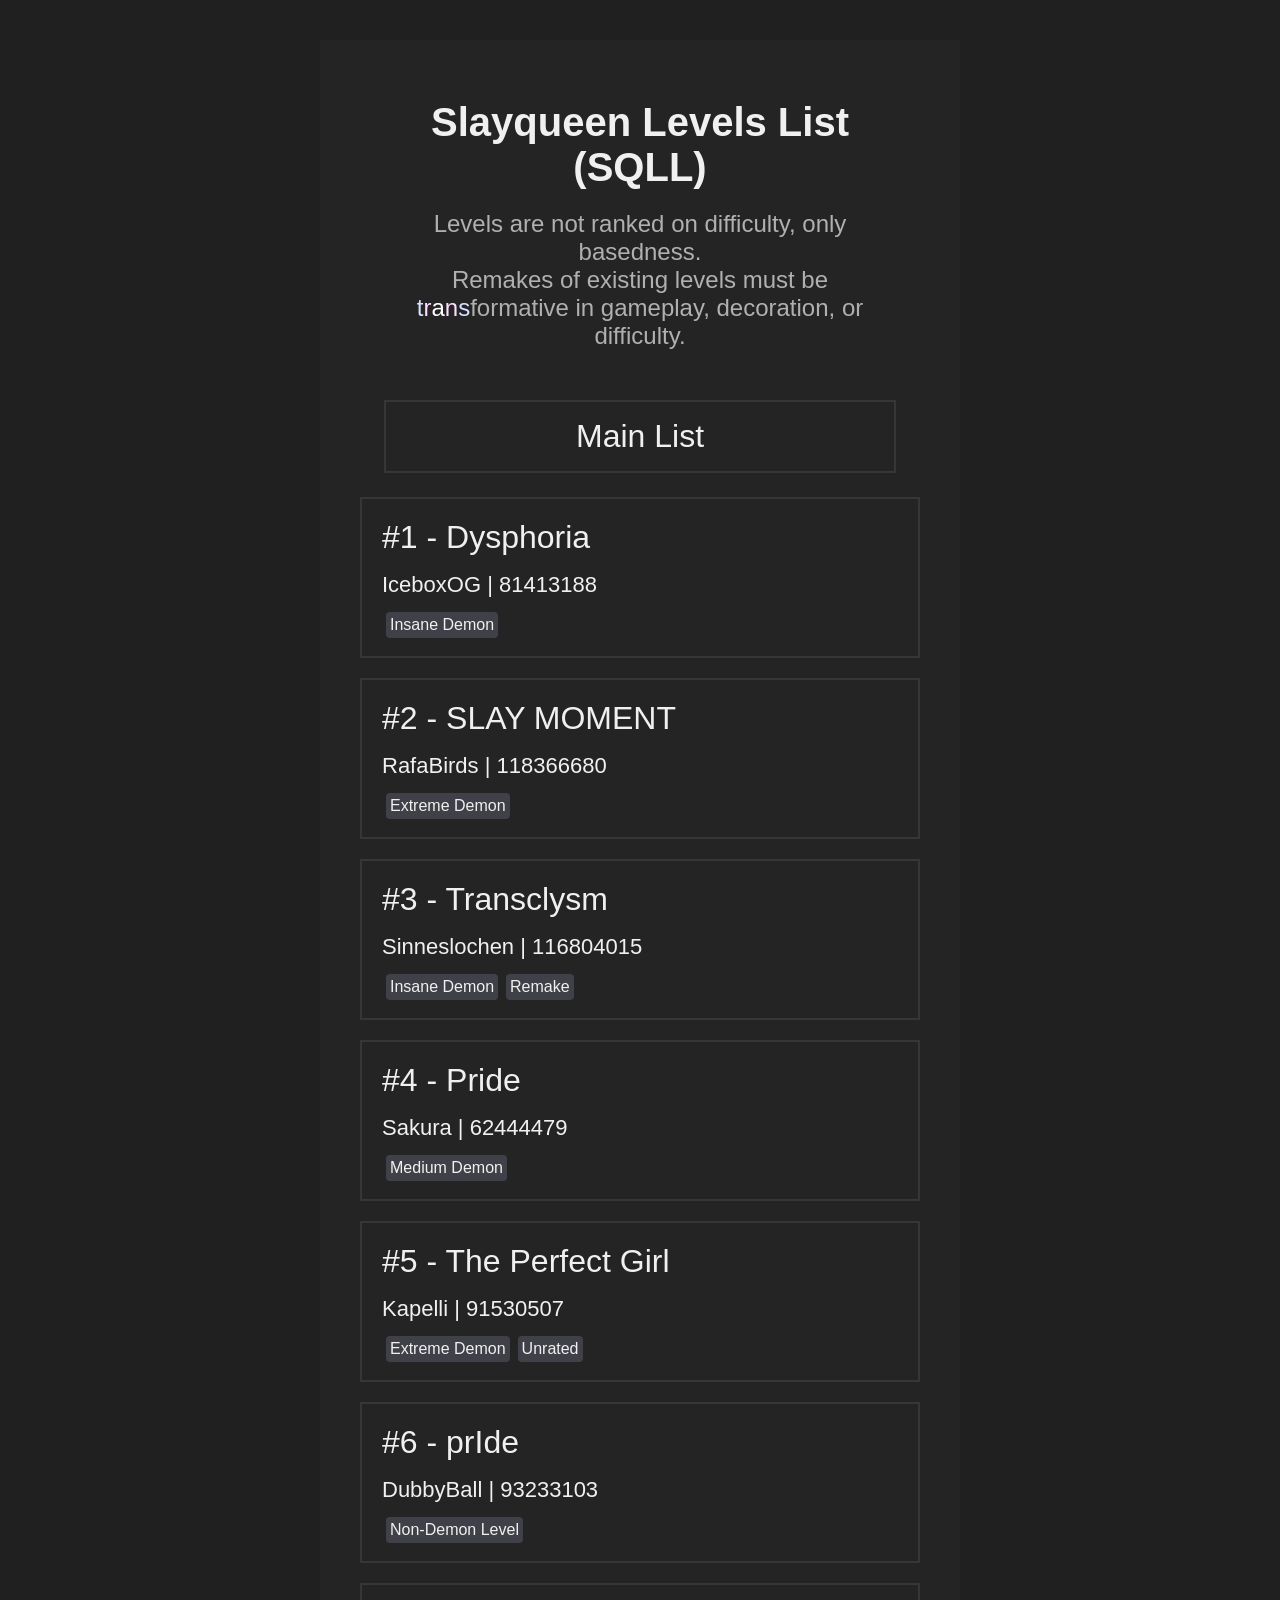
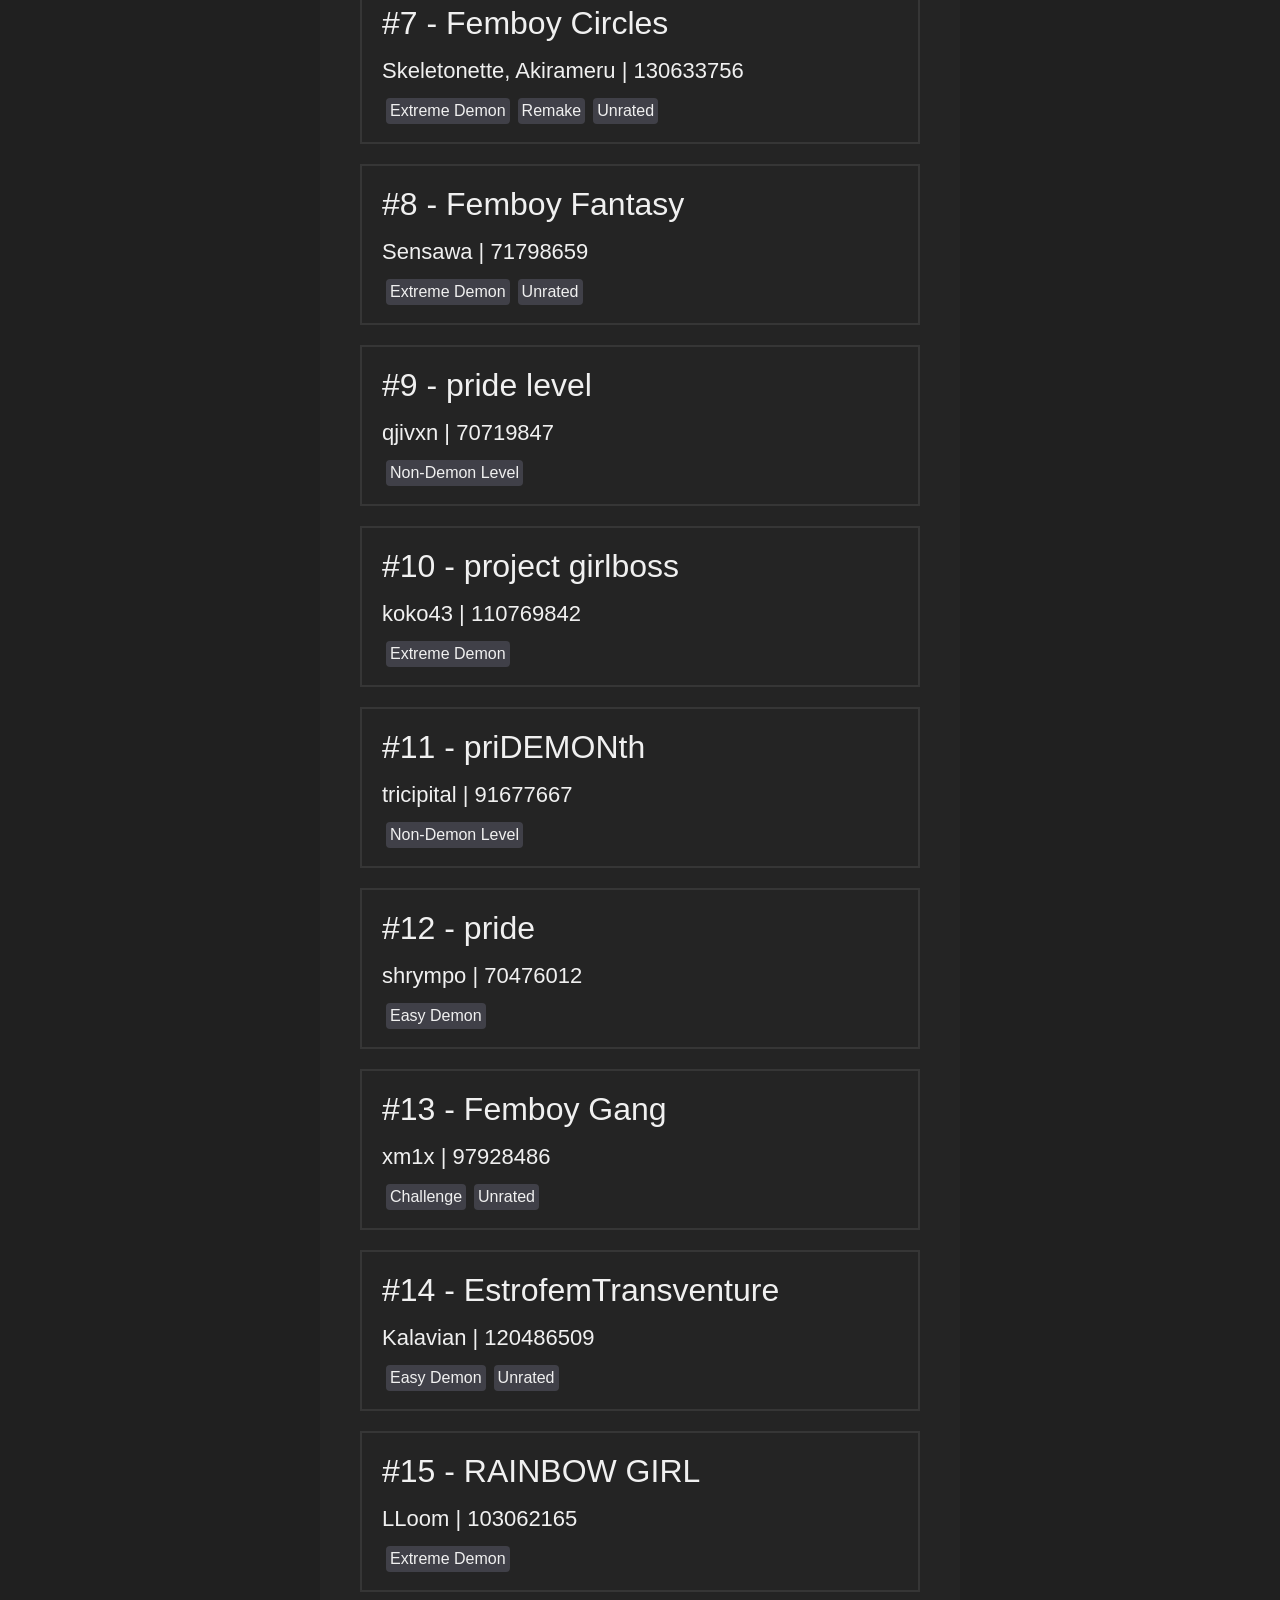
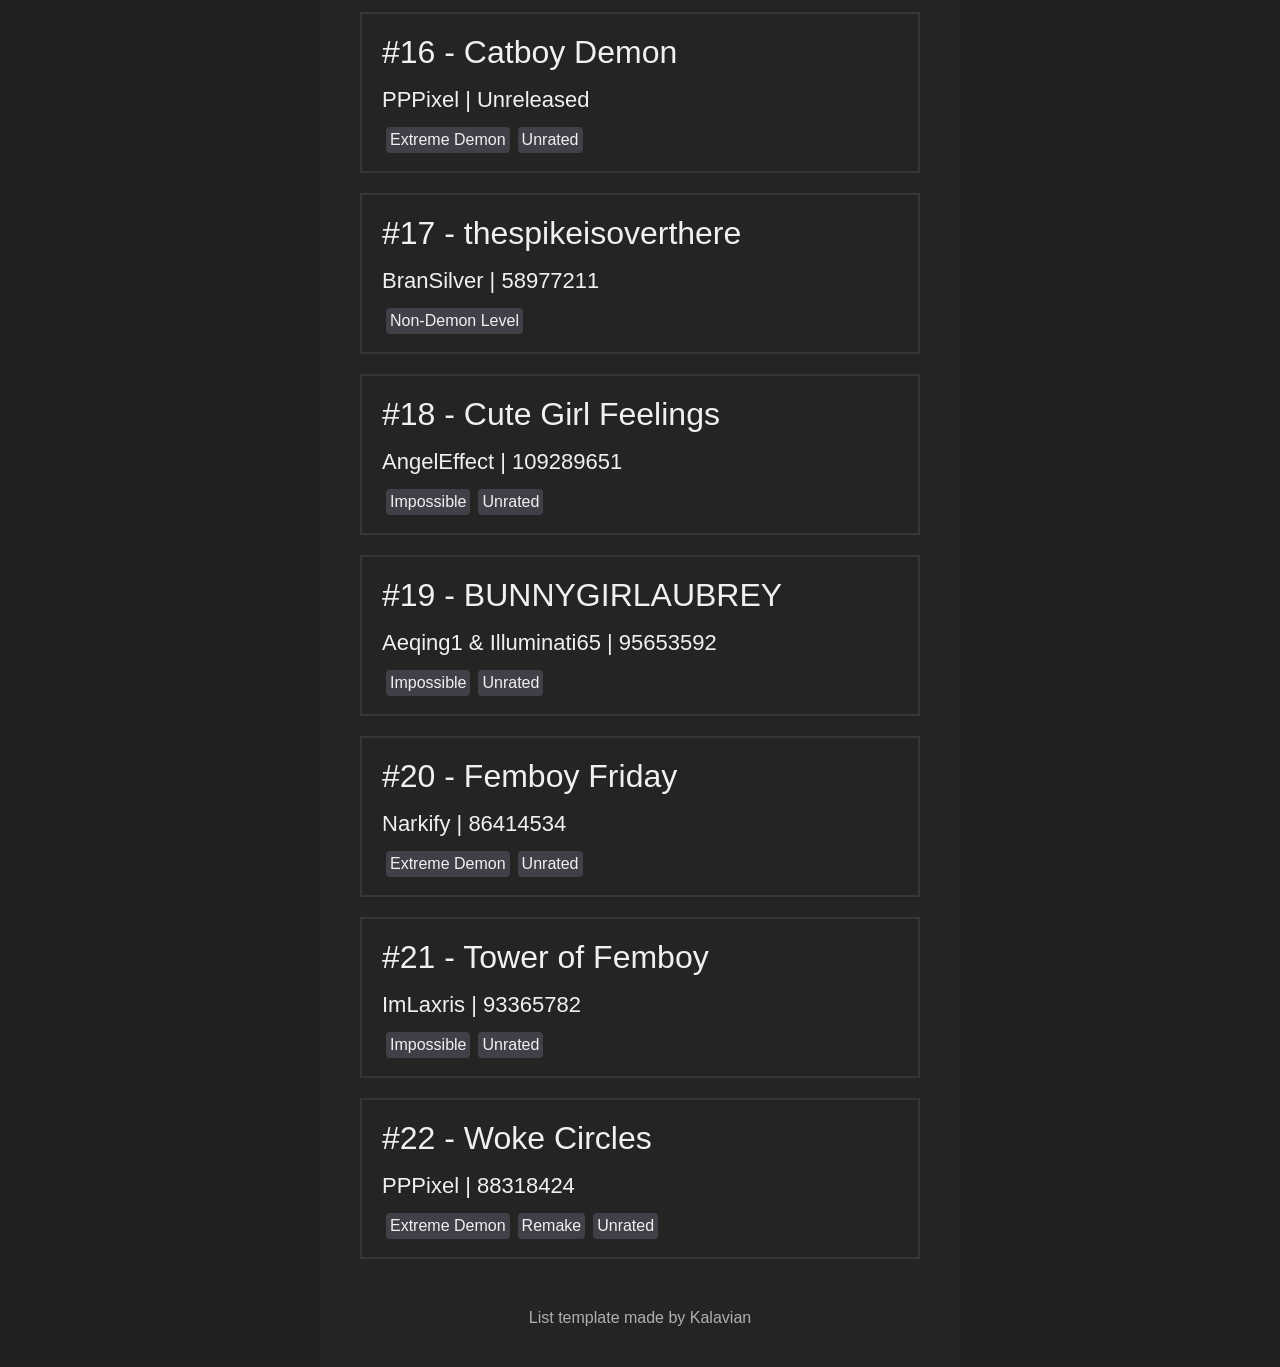
==== index.html @ 1d060e0c "Add files via upload" ====
<!DOCTYPE html>
<html>
	<head>
		<meta charset="utf-8">
		<meta name="viewport" content="width=device-width, initial-scale=1.0">
		<title>Slayqueen Levels List</title>
		<link rel="stylesheet" href="style.css" type="text/css">
	</head>
	<body>
		<div id="list-container">
			<div id="list-title">Slayqueen Levels List (SQLL)</div>
			<div id="list-subtitle">Levels are not ranked on difficulty, only basedness.<br>Remakes of existing levels must be <span style="color: rgb(215,225,255);">t</span><span style="color: rgb(255,220,255);">r</span><span style="color: #ffffff;">a</span><span style="color: rgb(255,220,255);">n</span><span style="color: rgb(215,225,255);">s</span>formative in gameplay, decoration, or difficulty.</div>
			<div id="list-levels">
			Loading levels...
			</div>
			<div id="bottom-notice">List template made by Kalavian</div>
		</div>
		<script src="list.js"></script>
	</body>
</html>
---- style.css ----
* {
	box-sizing: border-box;
}
body {
	width: 100vw;
	height: 100vh;
	margin: 0;
	color: #f0f0f0;
	background-color: #202020;
	font-family: 'URW Gothic', sans-serif;
}
#list-container {
	width: 50vw;
	margin: 40px auto;
	padding: 40px;
	background-color: #242424;
}
#list-title {
	font-weight: bold;
	font-size: 40px;
	margin-top: 20px;
	font-weight: bold;
	text-align: center;
}
#list-subtitle {
	width: 80%;
	color: #b0b0b0;
	font-size: 24px;
	margin: 20px auto;
	text-align: center;
}
#list-levels {
	margin: 50px 0;
}
#bottom-notice {
	color: #b0b0b0;
	font-size: 16px;
	text-align: center;
}
.level-container {
	border-width: 2px;
	border-color: #363636;
	border-style: solid;
	margin: 20px 0;
	padding: 20px;
}
.level-title {
	display: block;
	font-size: 32px;
	margin-bottom: 16px;
	color: #f0f0f0;
	font-style: normal;
	text-decoration: none;
}
.level-info {
	display: block;
	font-size: 22px;
}
.level-sub {
	display: block;
	font-size: 18px;
	margin-top: 12px;
	color: #b0b0b0;
}
.slayqueen-tier {
	display: block;
	font-size: 32px;
	margin: 24px;
	color: #f0f0f0;
	padding: 16px;
	border-width: 2px;
	border-color: #363636;
	border-style: solid;
	font-weight: normal;
	text-align: center;
}
.level-tags {
	margin: 4px;
	margin-top: 14px;
	height: 20px;
}
.level-tag {
	float: left;
	background-color: #404048;
	padding: 4px;
	border-radius: 4px;
	margin-right: 8px;
}
@media screen and (max-width: 1200px){
	#list-container {
		width: 75vw;
	}
}
@media screen and (max-width: 960px){
	#list-container {
		width: 96vw;
		margin: 10px auto;
		padding: 20px;
	}
	#list-title {
		font-size: 36px;
	}
	#list-subtitle {
		font-size: 20px;
		margin: 10px 0;
	}
	#list-levels {
		margin: 20px 0;
	}
	.level-title {
		font-size: 24px;
	}
	.level-info {
		font-size: 20px;
	}
}
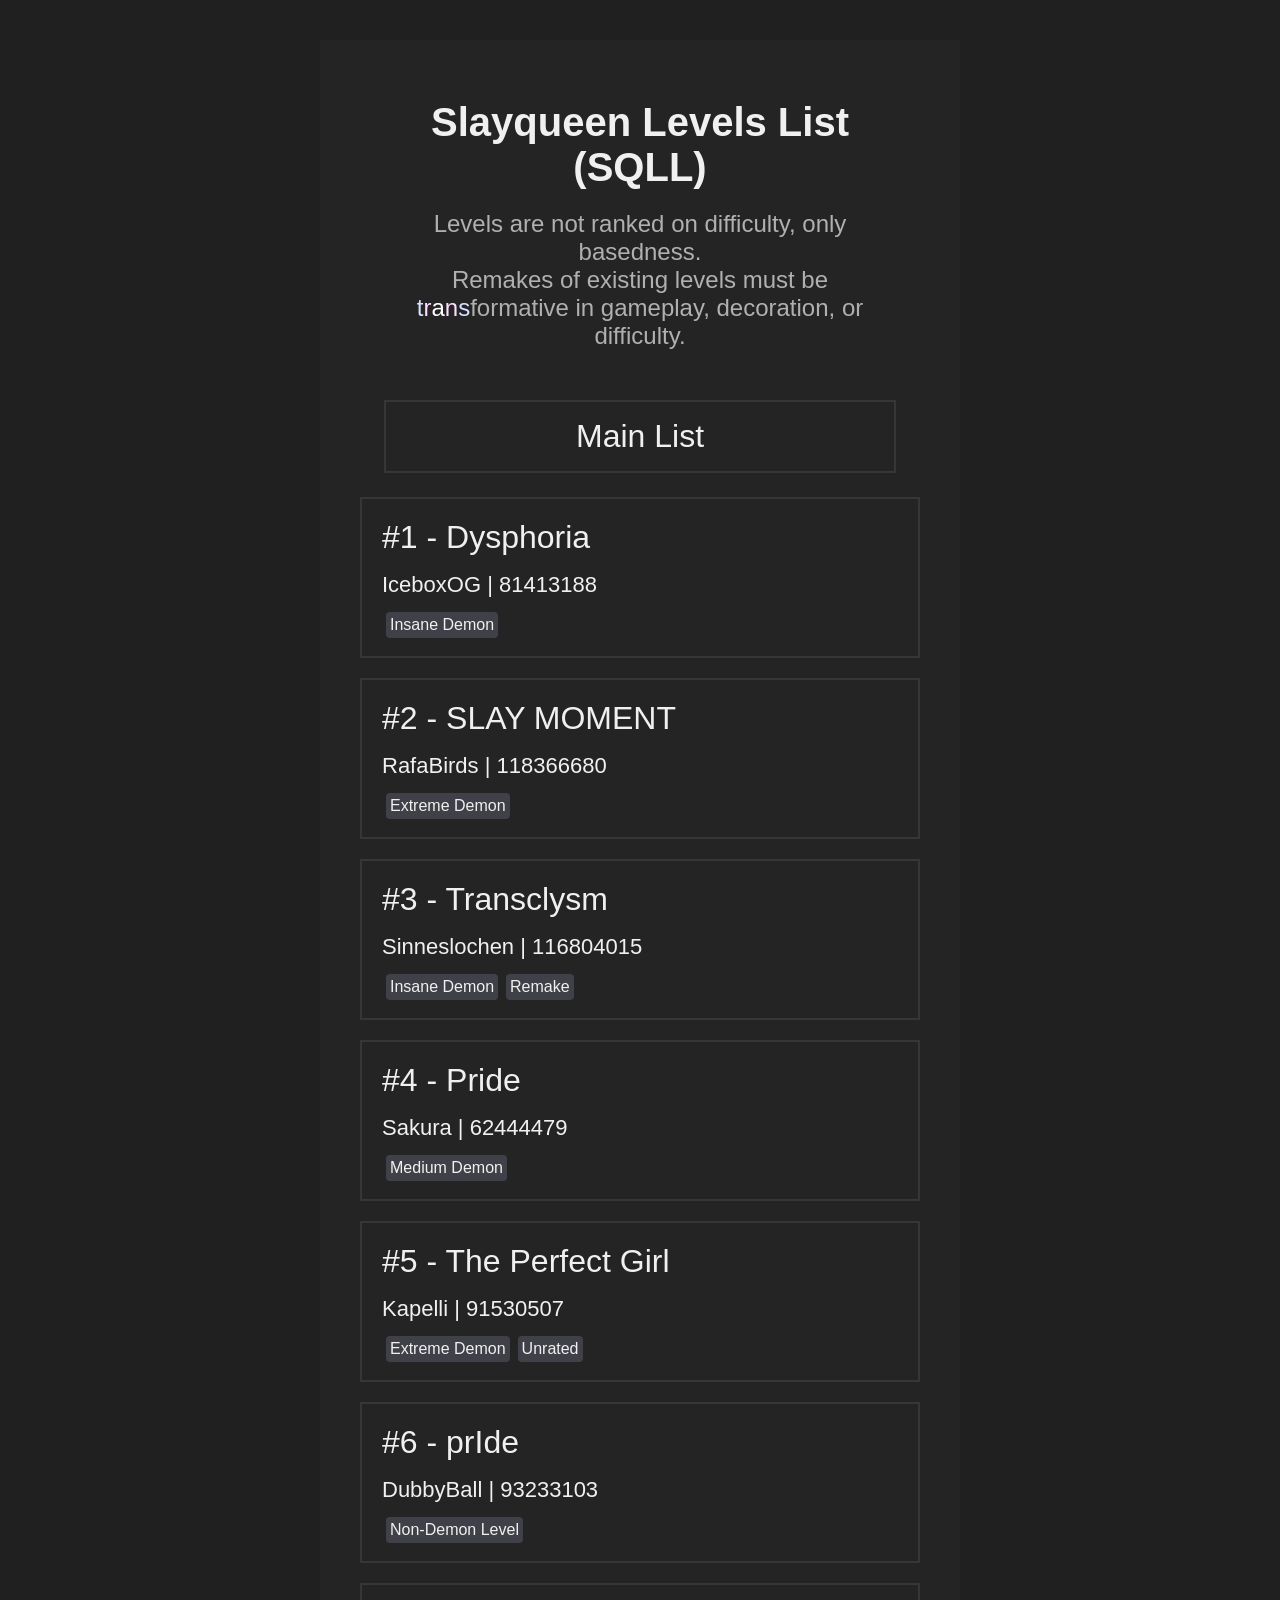
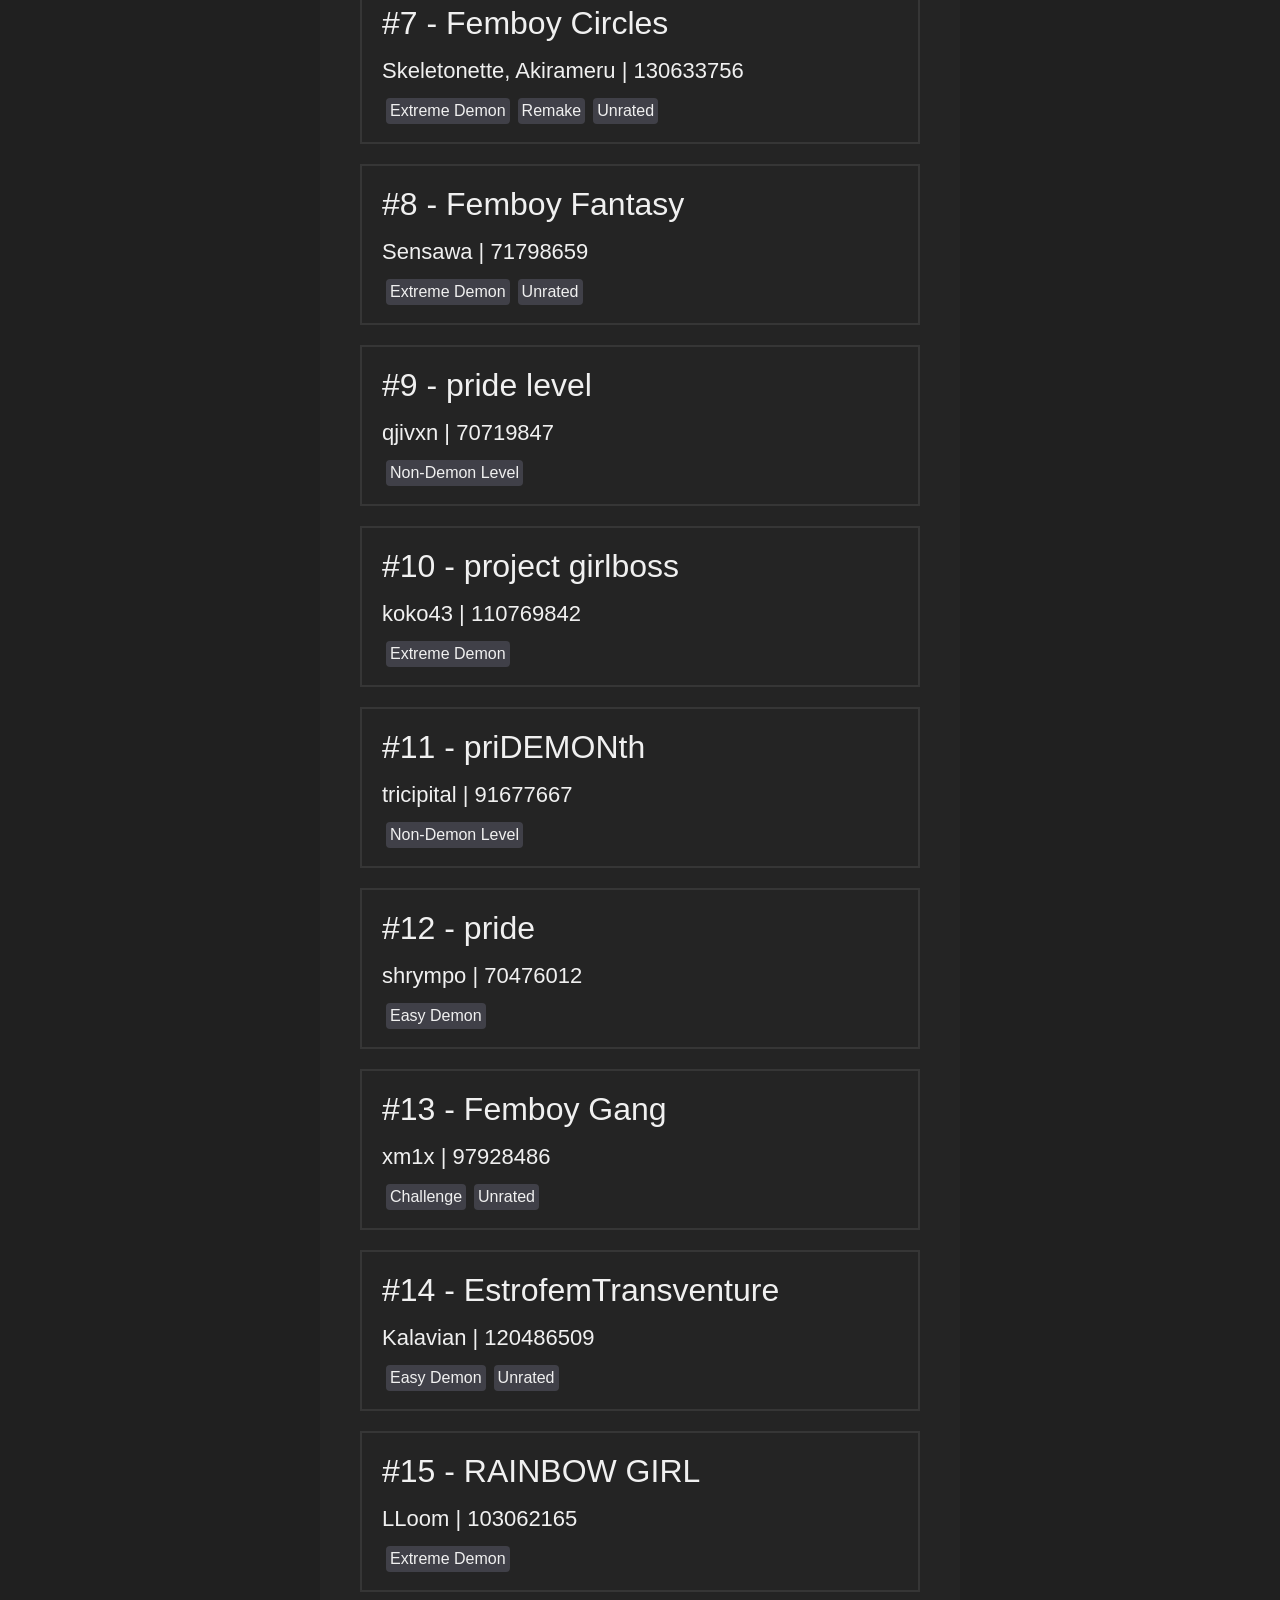
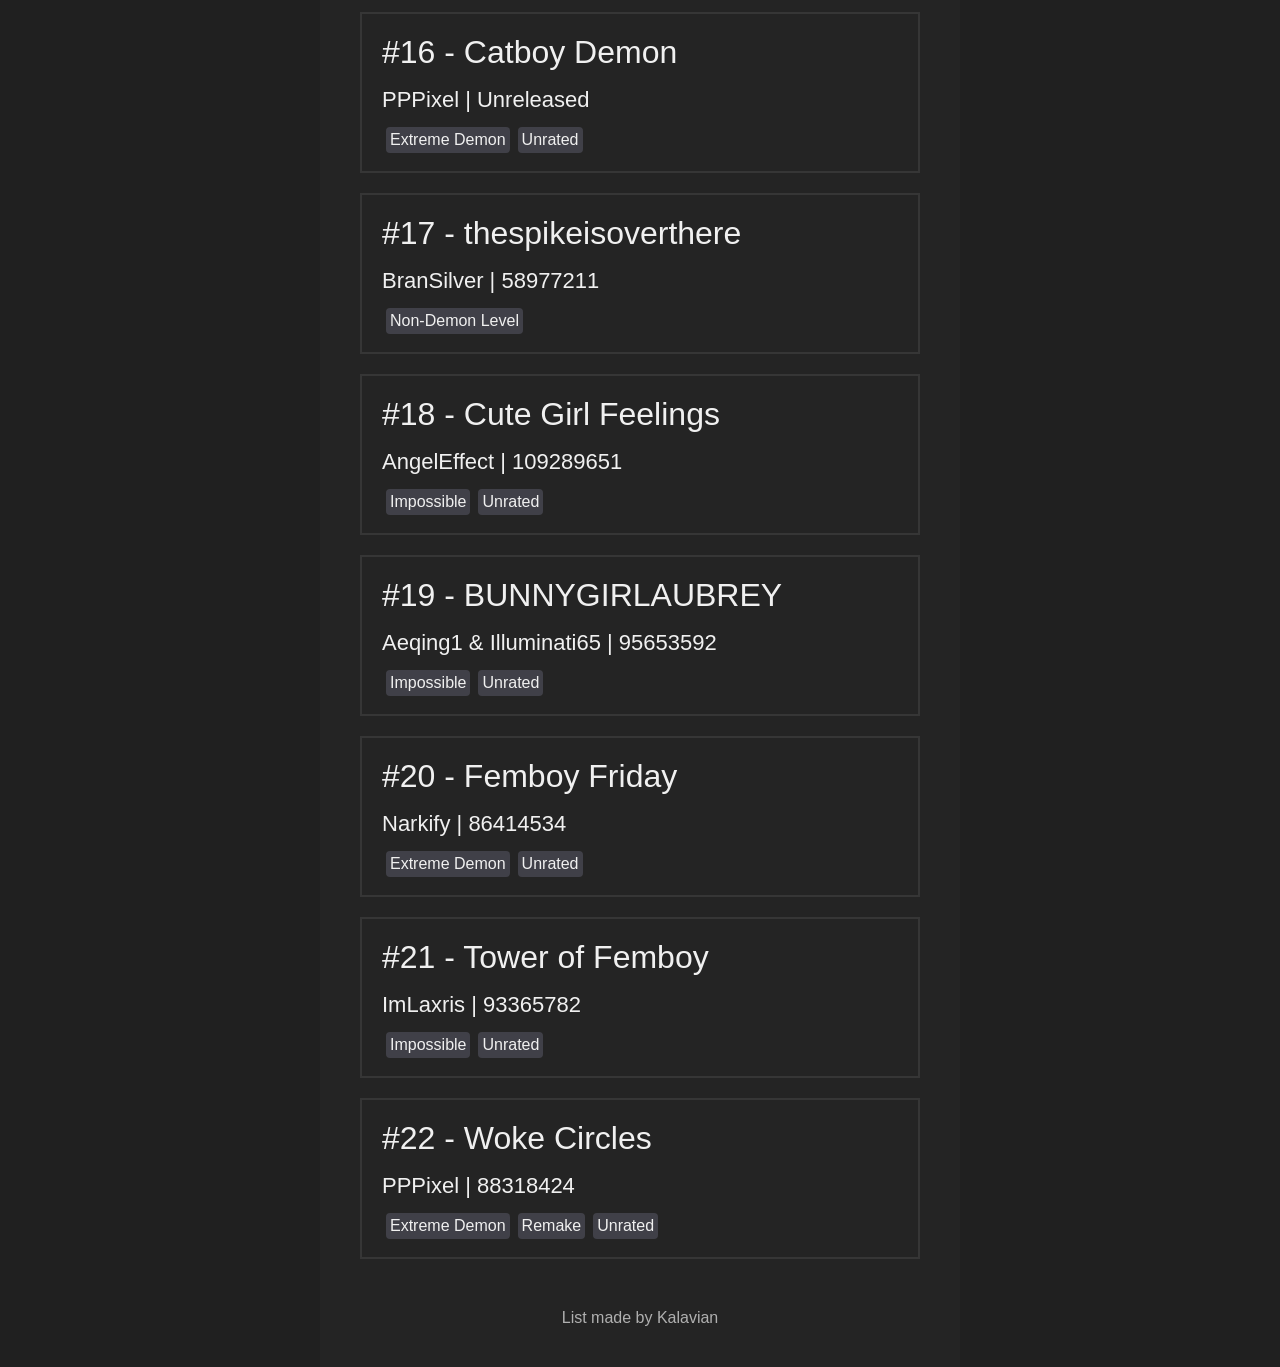
==== commit b48f638b: "Update index.html" ====
--- a/index.html
+++ b/index.html
@@ -13,7 +13,7 @@
 			<div id="list-levels">
 			Loading levels...
 			</div>
-			<div id="bottom-notice">List template made by Kalavian</div>
+			<div id="bottom-notice">List made by Kalavian</div>
 		</div>
 		<script src="list.js"></script>
 	</body>
